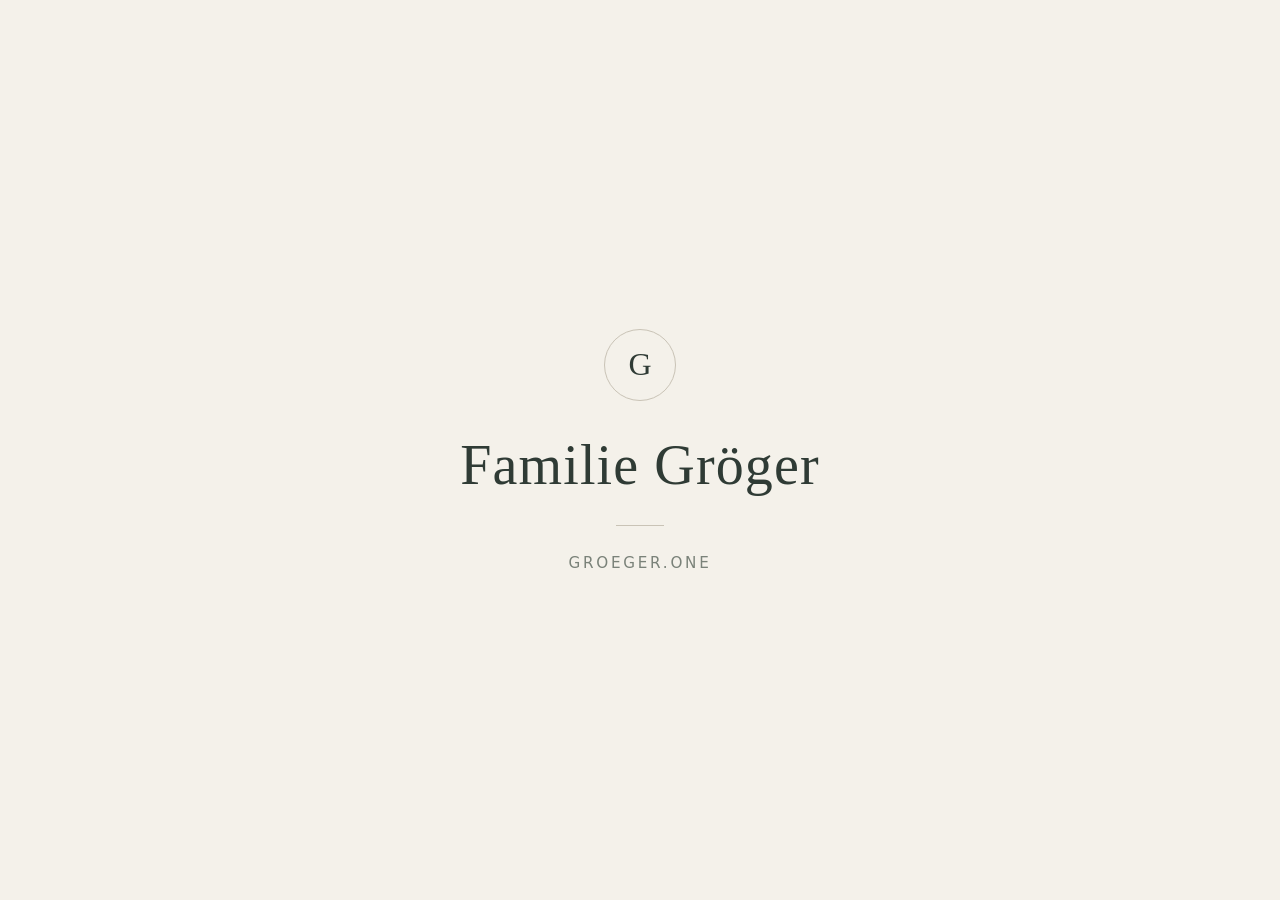
==== index.html @ cdf7211b "Startseite Familie Gröger Co-Authored-By: Claude Opus 5.5 <noreply@anthropic.com>" ====
<!DOCTYPE html>
<html lang="de">
<head>
  <meta charset="utf-8">
  <meta name="viewport" content="width=device-width, initial-scale=1">
  <meta name="robots" content="noindex, nofollow">
  <meta name="color-scheme" content="light dark">
  <title>Familie Gröger</title>
  <link rel="icon" href="data:image/svg+xml,%3Csvg xmlns='http://www.w3.org/2000/svg' viewBox='0 0 64 64'%3E%3Crect width='64' height='64' rx='14' fill='%232f3b35'/%3E%3Ctext x='32' y='44' font-family='Georgia,serif' font-size='36' text-anchor='middle' fill='%23f4f1ea'%3EG%3C/text%3E%3C/svg%3E">
  <style>
    :root {
      --bg: #f4f1ea;
      --fg: #2f3b35;
      --muted: #7a8279;
      --line: #c9c3b6;
    }
    @media (prefers-color-scheme: dark) {
      :root {
        --bg: #1b201d;
        --fg: #ece8df;
        --muted: #8f978e;
        --line: #3a423d;
      }
    }
    * { box-sizing: border-box; margin: 0; padding: 0; }
    html, body { height: 100%; }
    body {
      display: flex;
      align-items: center;
      justify-content: center;
      min-height: 100svh;
      padding: 2rem;
      background: var(--bg);
      color: var(--fg);
      font-family: Georgia, "Iowan Old Style", "Palatino Linotype", Palatino, serif;
      text-align: center;
    }
    main { max-width: 36rem; }
    .monogramm {
      display: inline-flex;
      align-items: center;
      justify-content: center;
      width: 4.5rem;
      height: 4.5rem;
      margin-bottom: 2rem;
      border: 1px solid var(--line);
      border-radius: 50%;
      font-size: 2rem;
      letter-spacing: 0;
    }
    h1 {
      font-weight: normal;
      font-size: clamp(2.25rem, 8vw, 3.5rem);
      letter-spacing: 0.02em;
    }
    .trenner {
      width: 3rem;
      height: 1px;
      margin: 1.75rem auto;
      background: var(--line);
    }
    p {
      color: var(--muted);
      font-size: 0.95rem;
      letter-spacing: 0.18em;
      text-transform: uppercase;
      font-family: -apple-system, BlinkMacSystemFont, "Segoe UI", system-ui, sans-serif;
    }
  </style>
</head>
<body>
  <main>
    <div class="monogramm" aria-hidden="true">G</div>
    <h1>Familie Gröger</h1>
    <div class="trenner" aria-hidden="true"></div>
    <p>groeger.one</p>
  </main>
</body>
</html>
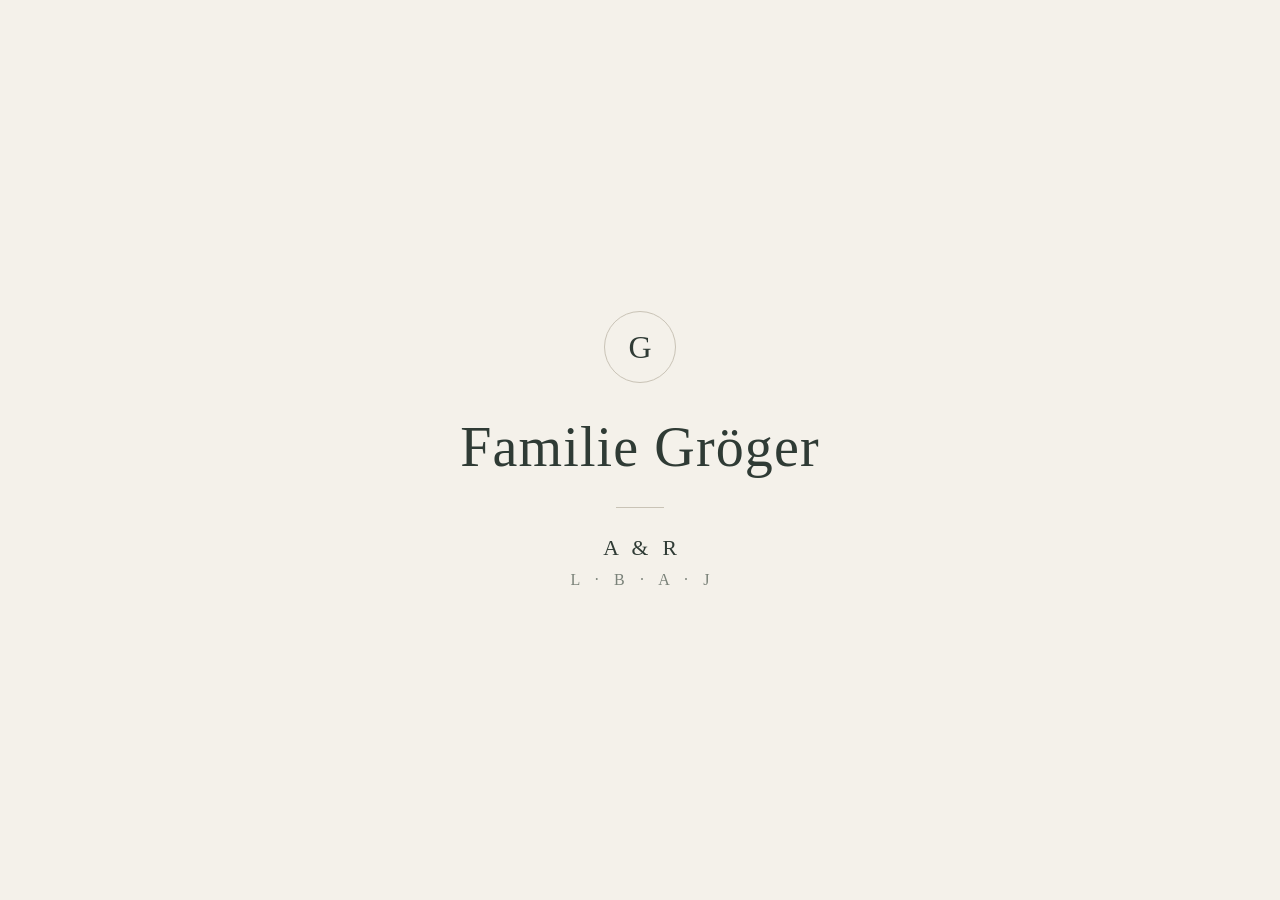
==== commit a2cc7fae: "Initialen der Familie auf der Startseite, Entwurfsseite entfernt Co-Authored-By: Claude Opus 5.5 <no" ====
--- a/index.html
+++ b/index.html
@@ -59,12 +59,17 @@
       margin: 1.75rem auto;
       background: var(--line);
     }
-    p {
+    .eltern {
+      font-size: 1.35rem;
+      letter-spacing: 0.2em;
+      padding-left: 0.2em;
+    }
+    .kinder {
+      margin-top: 0.6rem;
       color: var(--muted);
-      font-size: 0.95rem;
-      letter-spacing: 0.18em;
-      text-transform: uppercase;
-      font-family: -apple-system, BlinkMacSystemFont, "Segoe UI", system-ui, sans-serif;
+      font-size: 1rem;
+      letter-spacing: 0.35em;
+      padding-left: 0.35em;
     }
   </style>
 </head>
@@ -73,7 +78,8 @@
     <div class="monogramm" aria-hidden="true">G</div>
     <h1>Familie Gröger</h1>
     <div class="trenner" aria-hidden="true"></div>
-    <p>groeger.one</p>
+    <p class="eltern">A &amp; R</p>
+    <p class="kinder">L · B · A · J</p>
   </main>
 </body>
 </html>
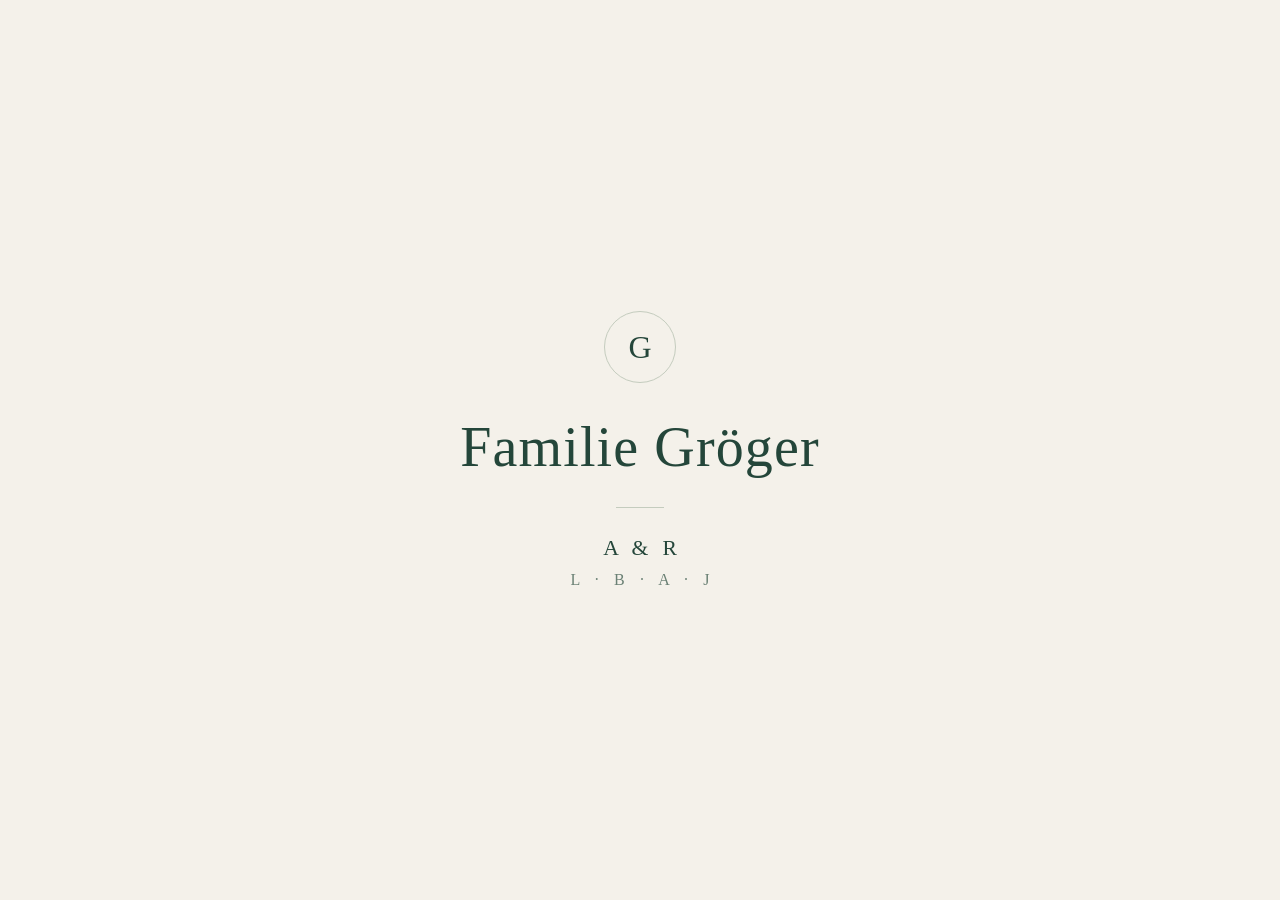
==== commit 477c2049: "Farben auf Waldgrün umgestellt (Schrift hell, Hintergrund dunkel) Co-Authored-By: Claude Opus 5.5 <n" ====
--- a/index.html
+++ b/index.html
@@ -6,20 +6,20 @@
   <meta name="robots" content="noindex, nofollow">
   <meta name="color-scheme" content="light dark">
   <title>Familie Gröger</title>
-  <link rel="icon" href="data:image/svg+xml,%3Csvg xmlns='http://www.w3.org/2000/svg' viewBox='0 0 64 64'%3E%3Crect width='64' height='64' rx='14' fill='%232f3b35'/%3E%3Ctext x='32' y='44' font-family='Georgia,serif' font-size='36' text-anchor='middle' fill='%23f4f1ea'%3EG%3C/text%3E%3C/svg%3E">
+  <link rel="icon" href="data:image/svg+xml,%3Csvg xmlns='http://www.w3.org/2000/svg' viewBox='0 0 64 64'%3E%3Crect width='64' height='64' rx='14' fill='%2324463a'/%3E%3Ctext x='32' y='44' font-family='Georgia,serif' font-size='36' text-anchor='middle' fill='%23f4f1ea'%3EG%3C/text%3E%3C/svg%3E">
   <style>
     :root {
       --bg: #f4f1ea;
-      --fg: #2f3b35;
-      --muted: #7a8279;
-      --line: #c9c3b6;
+      --fg: #24463a;
+      --muted: #6b8175;
+      --line: #c4ccbe;
     }
     @media (prefers-color-scheme: dark) {
       :root {
-        --bg: #1b201d;
-        --fg: #ece8df;
-        --muted: #8f978e;
-        --line: #3a423d;
+        --bg: #1d3328;
+        --fg: #eee9de;
+        --muted: #9fb3a6;
+        --line: #3d5749;
       }
     }
     * { box-sizing: border-box; margin: 0; padding: 0; }
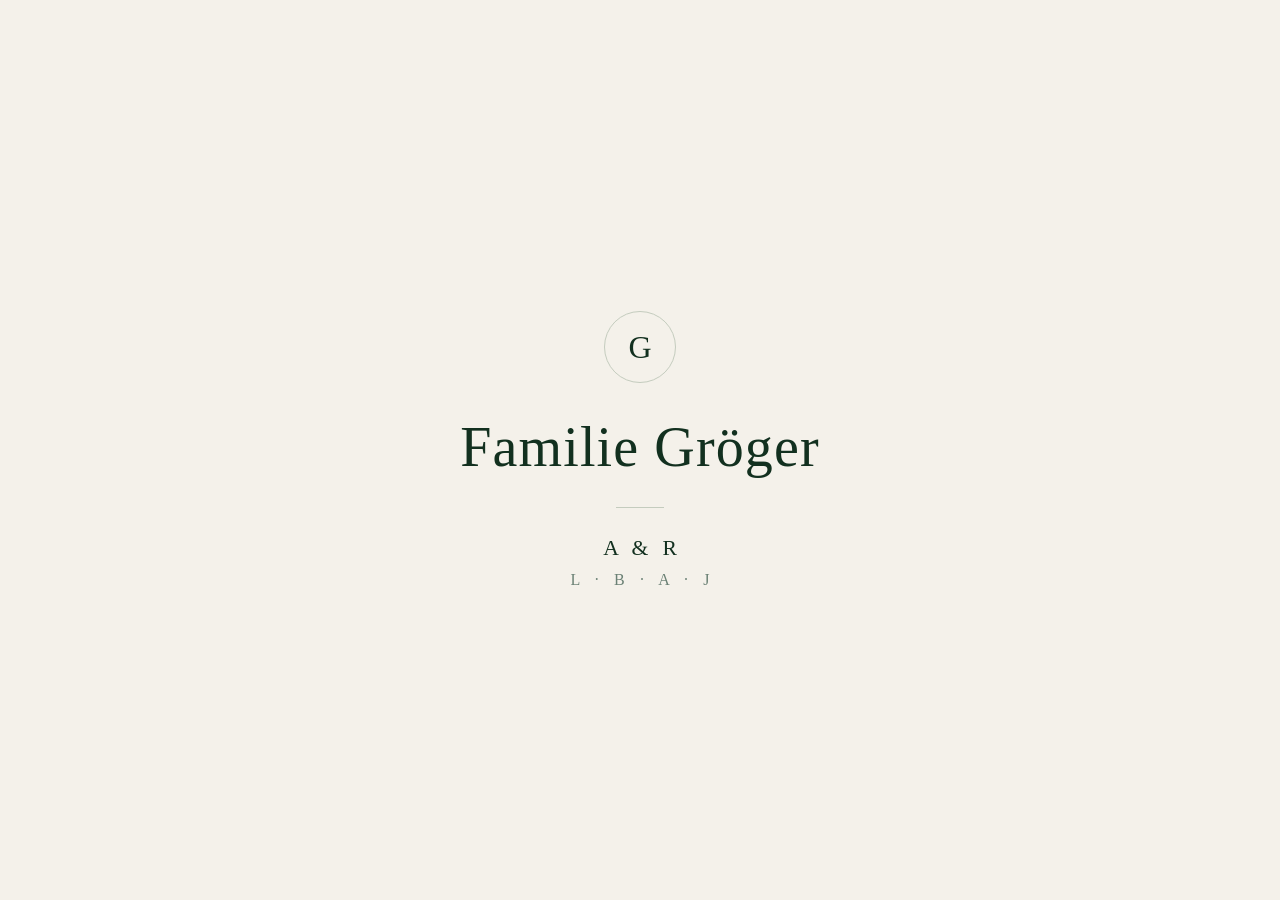
==== commit b0aaa18f: "Farben auf dunkles Tannengrün umgestellt (Schrift hell, Hintergrund dunkel) Co-Authored-By: Claude O" ====
--- a/index.html
+++ b/index.html
@@ -6,20 +6,20 @@
   <meta name="robots" content="noindex, nofollow">
   <meta name="color-scheme" content="light dark">
   <title>Familie Gröger</title>
-  <link rel="icon" href="data:image/svg+xml,%3Csvg xmlns='http://www.w3.org/2000/svg' viewBox='0 0 64 64'%3E%3Crect width='64' height='64' rx='14' fill='%2324463a'/%3E%3Ctext x='32' y='44' font-family='Georgia,serif' font-size='36' text-anchor='middle' fill='%23f4f1ea'%3EG%3C/text%3E%3C/svg%3E">
+  <link rel="icon" href="data:image/svg+xml,%3Csvg xmlns='http://www.w3.org/2000/svg' viewBox='0 0 64 64'%3E%3Crect width='64' height='64' rx='14' fill='%230b1a13'/%3E%3Ctext x='32' y='44' font-family='Georgia,serif' font-size='36' text-anchor='middle' fill='%23f4f1ea'%3EG%3C/text%3E%3C/svg%3E">
   <style>
     :root {
       --bg: #f4f1ea;
-      --fg: #24463a;
+      --fg: #12301f;
       --muted: #6b8175;
       --line: #c4ccbe;
     }
     @media (prefers-color-scheme: dark) {
       :root {
-        --bg: #1d3328;
+        --bg: #0b1a13;
         --fg: #eee9de;
         --muted: #9fb3a6;
-        --line: #3d5749;
+        --line: #26402f;
       }
     }
     * { box-sizing: border-box; margin: 0; padding: 0; }
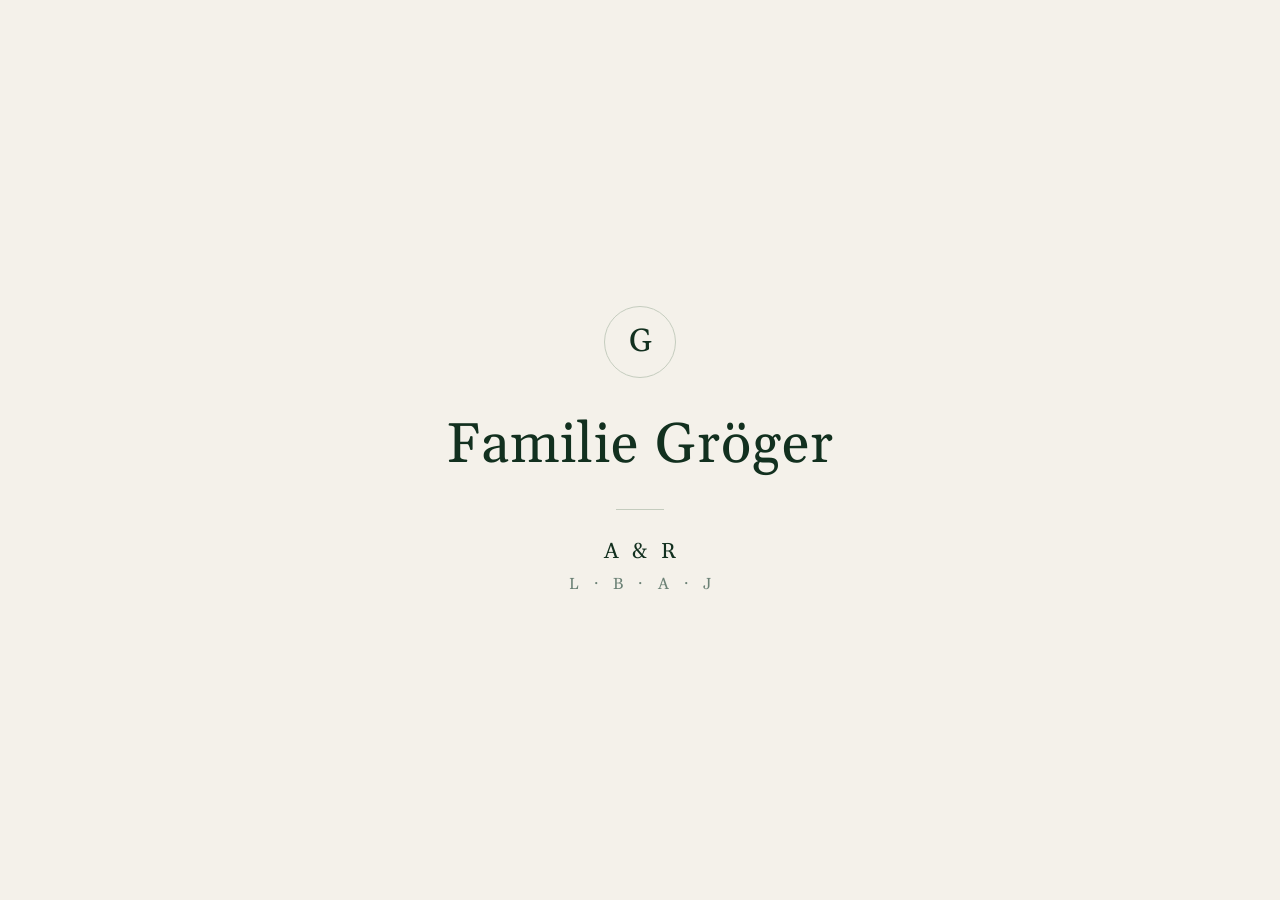
==== commit d6f80075: "Spielereien: Glühwürmchen fangen, Glühwürmchen/Blätter per Tipp, Initialen mischen - Dunkelmodus: Gl" ====
--- a/index.html
+++ b/index.html
@@ -5,81 +5,56 @@
   <meta name="viewport" content="width=device-width, initial-scale=1">
   <meta name="robots" content="noindex, nofollow">
   <meta name="color-scheme" content="light dark">
+  <meta name="theme-color" content="#f4f1ea">
   <title>Familie Gröger</title>
+  <script>
+    try {
+      var t = localStorage.getItem("theme");
+      if (t === "light" || t === "dark") document.documentElement.dataset.theme = t;
+    } catch (e) {}
+  </script>
+  <meta name="apple-mobile-web-app-title" content="Gröger">
+  <meta property="og:type" content="website">
+  <meta property="og:url" content="https://groeger.one/">
+  <meta property="og:title" content="Familie Gröger">
+  <meta property="og:site_name" content="groeger.one">
+  <meta property="og:image" content="https://groeger.one/vorschau.png">
+  <meta property="og:image:width" content="1200">
+  <meta property="og:image:height" content="630">
+  <meta property="og:image:alt" content="Monogramm G und der Schriftzug Familie Gröger auf dunklem Tannengrün">
+  <meta name="twitter:card" content="summary_large_image">
   <link rel="icon" href="data:image/svg+xml,%3Csvg xmlns='http://www.w3.org/2000/svg' viewBox='0 0 64 64'%3E%3Crect width='64' height='64' rx='14' fill='%230b1a13'/%3E%3Ctext x='32' y='44' font-family='Georgia,serif' font-size='36' text-anchor='middle' fill='%23f4f1ea'%3EG%3C/text%3E%3C/svg%3E">
-  <style>
-    :root {
-      --bg: #f4f1ea;
-      --fg: #12301f;
-      --muted: #6b8175;
-      --line: #c4ccbe;
-    }
-    @media (prefers-color-scheme: dark) {
-      :root {
-        --bg: #0b1a13;
-        --fg: #eee9de;
-        --muted: #9fb3a6;
-        --line: #26402f;
-      }
-    }
-    * { box-sizing: border-box; margin: 0; padding: 0; }
-    html, body { height: 100%; }
-    body {
-      display: flex;
-      align-items: center;
-      justify-content: center;
-      min-height: 100svh;
-      padding: 2rem;
-      background: var(--bg);
-      color: var(--fg);
-      font-family: Georgia, "Iowan Old Style", "Palatino Linotype", Palatino, serif;
-      text-align: center;
-    }
-    main { max-width: 36rem; }
-    .monogramm {
-      display: inline-flex;
-      align-items: center;
-      justify-content: center;
-      width: 4.5rem;
-      height: 4.5rem;
-      margin-bottom: 2rem;
-      border: 1px solid var(--line);
-      border-radius: 50%;
-      font-size: 2rem;
-      letter-spacing: 0;
-    }
-    h1 {
-      font-weight: normal;
-      font-size: clamp(2.25rem, 8vw, 3.5rem);
-      letter-spacing: 0.02em;
-    }
-    .trenner {
-      width: 3rem;
-      height: 1px;
-      margin: 1.75rem auto;
-      background: var(--line);
-    }
-    .eltern {
-      font-size: 1.35rem;
-      letter-spacing: 0.2em;
-      padding-left: 0.2em;
-    }
-    .kinder {
-      margin-top: 0.6rem;
-      color: var(--muted);
-      font-size: 1rem;
-      letter-spacing: 0.35em;
-      padding-left: 0.35em;
-    }
-  </style>
+  <link rel="apple-touch-icon" href="/apple-touch-icon.png">
+  <link rel="manifest" href="/manifest.webmanifest">
+  <link rel="preload" href="/fonts/gelasio-latin.woff2" as="font" type="font/woff2" crossorigin>
+  <link rel="stylesheet" href="/style.css">
+  <script src="/theme.js" defer></script>
 </head>
 <body>
+  <div class="gluehwuermchen" aria-hidden="true">
+    <i style="--x:69%;--y:81%;--d:15.0s;--v:-9.4s;--dx:22px;--dy:25px"></i>
+    <i style="--x:87%;--y:34%;--d:10.3s;--v:-6.1s;--dx:-12px;--dy:-28px"></i>
+    <i style="--x:69%;--y:48%;--d:10.0s;--v:-6.5s;--dx:-30px;--dy:36px"></i>
+    <i style="--x:62%;--y:67%;--d:13.6s;--v:-7.4s;--dx:-15px;--dy:39px"></i>
+    <i style="--x:13%;--y:77%;--d:9.4s;--v:-0.4s;--dx:-5px;--dy:36px"></i>
+    <i style="--x:15%;--y:69%;--d:11.3s;--v:-7.1s;--dx:-10px;--dy:26px"></i>
+    <i style="--x:41%;--y:47%;--d:12.5s;--v:-7.9s;--dx:23px;--dy:-5px"></i>
+    <i style="--x:64%;--y:80%;--d:16.0s;--v:-10.1s;--dx:-3px;--dy:0px"></i>
+    <i style="--x:41%;--y:75%;--d:11.0s;--v:-0.8s;--dx:-22px;--dy:11px"></i>
+    <i style="--x:25%;--y:47%;--d:11.7s;--v:-11.5s;--dx:-35px;--dy:-13px"></i>
+    <i style="--x:38%;--y:16%;--d:12.3s;--v:-11.8s;--dx:15px;--dy:13px"></i>
+    <i style="--x:21%;--y:82%;--d:13.4s;--v:-9.3s;--dx:-1px;--dy:3px"></i>
+  </div>
   <main>
-    <div class="monogramm" aria-hidden="true">G</div>
-    <h1>Familie Gröger</h1>
-    <div class="trenner" aria-hidden="true"></div>
-    <p class="eltern">A &amp; R</p>
-    <p class="kinder">L · B · A · J</p>
+    <button class="monogramm" type="button" title="Hell / Dunkel" aria-label="Hell- oder Dunkelmodus umschalten"><svg viewBox="0 0 72 72" aria-hidden="true"><circle cx="36" cy="36" r="35.5"/></svg><span class="einblenden">G</span></button>
+    <h1 class="einblenden">Familie Gröger</h1>
+    <div class="trenner einblenden" aria-hidden="true"></div>
+    <div class="initialen" role="group" aria-label="A und R, L, B, A, J">
+      <p class="zeile eltern einblenden" aria-hidden="true"><span class="b">A</span> &amp; <span class="b">R</span></p>
+      <p class="zeile kinder einblenden" aria-hidden="true"><span class="b">L</span> · <span class="b">B</span> · <span class="b">A</span> · <span class="b">J</span></p>
+    </div>
+    <p class="gutenacht" aria-live="polite"></p>
   </main>
+  <div class="blaetter" aria-hidden="true"></div>
 </body>
 </html>
--- a/style.css
+++ b/style.css
@@ -0,0 +1,255 @@
+@font-face {
+  font-family: "Gelasio";
+  font-style: normal;
+  font-weight: 400;
+  font-display: swap;
+  src: url("/fonts/gelasio-latin.woff2") format("woff2");
+}
+
+:root {
+  color-scheme: light;
+  --bg: #f4f1ea;
+  --fg: #12301f;
+  --muted: #6b8175;
+  --line: #c4ccbe;
+  --glow: 0;
+}
+:root[data-theme="dark"] {
+  color-scheme: dark;
+  --bg: #0b1a13;
+  --fg: #eee9de;
+  --muted: #9fb3a6;
+  --line: #26402f;
+  --glow: 1;
+}
+@media (prefers-color-scheme: dark) {
+  :root:not([data-theme="light"]) {
+    color-scheme: dark;
+    --bg: #0b1a13;
+    --fg: #eee9de;
+    --muted: #9fb3a6;
+    --line: #26402f;
+    --glow: 1;
+  }
+}
+
+* { box-sizing: border-box; margin: 0; padding: 0; }
+html, body { height: 100%; }
+body {
+  display: flex;
+  align-items: center;
+  justify-content: center;
+  min-height: 100svh;
+  padding: 2rem;
+  overflow: hidden;
+  background: var(--bg);
+  color: var(--fg);
+  font-family: "Gelasio", Georgia, "Iowan Old Style", "Palatino Linotype", Palatino, serif;
+  text-align: center;
+  transition: background-color 0.3s, color 0.3s;
+  touch-action: manipulation;
+  -webkit-user-select: none;
+  user-select: none;
+}
+main { position: relative; z-index: 1; max-width: 36rem; }
+
+/* Monogramm: Kreis zeichnet sich beim Laden einmal */
+.monogramm {
+  position: relative;
+  display: inline-flex;
+  align-items: center;
+  justify-content: center;
+  width: 4.5rem;
+  height: 4.5rem;
+  margin-bottom: 2rem;
+  border: 0;
+  background: none;
+  color: inherit;
+  font: inherit;
+  font-size: 2rem;
+  text-decoration: none;
+  cursor: pointer;
+  -webkit-tap-highlight-color: transparent;
+}
+.monogramm svg {
+  position: absolute;
+  inset: 0;
+  width: 100%;
+  height: 100%;
+  overflow: visible;
+  transform: rotate(-90deg);
+}
+.monogramm circle {
+  fill: none;
+  stroke: var(--line);
+  stroke-width: 1;
+  vector-effect: non-scaling-stroke;
+  stroke-dasharray: 226;
+  stroke-dashoffset: 0;
+  animation: kreis 1.2s ease-in-out both;
+  transition: stroke 0.3s;
+}
+.monogramm:focus { outline: none; }
+.monogramm:focus-visible circle { stroke: var(--muted); }
+@media (hover: hover) {
+  .monogramm:hover circle { stroke: var(--muted); }
+}
+.einblenden { animation: einblenden 0.8s ease-out both; }
+.monogramm span { animation-delay: 0.3s; }
+h1.einblenden { animation-delay: 0.7s; }
+.trenner.einblenden { animation-delay: 0.9s; }
+.zeile.einblenden { animation-delay: 1.05s; }
+.zeile.einblenden + .zeile.einblenden { animation-delay: 1.2s; }
+
+@keyframes kreis {
+  from { stroke-dashoffset: 226; }
+  to { stroke-dashoffset: 0; }
+}
+@keyframes einblenden {
+  from { opacity: 0; transform: translateY(4px); }
+  to { opacity: 1; transform: none; }
+}
+
+h1 {
+  font-weight: normal;
+  font-size: clamp(2.25rem, 8vw, 3.5rem);
+  letter-spacing: 0.02em;
+}
+.trenner {
+  width: 3rem;
+  height: 1px;
+  margin: 1.75rem auto;
+  background: var(--line);
+}
+.eltern {
+  font-size: 1.35rem;
+  letter-spacing: 0.2em;
+  padding-left: 0.2em;
+}
+.kinder {
+  margin-top: 0.6rem;
+  color: var(--muted);
+  font-size: 1rem;
+  letter-spacing: 0.35em;
+  padding-left: 0.35em;
+}
+.fehlercode {
+  font-size: clamp(4.5rem, 24vw, 7.5rem);
+  line-height: 1;
+  font-variant-numeric: lining-nums;
+  font-feature-settings: "lnum" 1;
+  letter-spacing: 0.06em;
+  padding-left: 0.06em;
+}
+.hinweis {
+  color: var(--muted);
+  font-size: 1.05rem;
+}
+
+/* Initialen: Tippen mischt die Reihenfolge (nur bis zum Neuladen) */
+.initialen { cursor: pointer; -webkit-tap-highlight-color: transparent; }
+.initialen .b { display: inline-block; }
+.gutenacht {
+  position: absolute;
+  top: 100%;
+  left: 0;
+  right: 0;
+  margin-top: 1.75rem;
+  color: var(--muted);
+  font-size: 1rem;
+  opacity: 0;
+  transition: opacity 0.8s;
+}
+.gutenacht.sichtbar { opacity: 1; }
+
+/* Glühwürmchen, nur im Dunkelmodus sichtbar und fangbar */
+.gluehwuermchen {
+  position: fixed;
+  inset: 0;
+  pointer-events: none;
+  opacity: var(--glow);
+  transition: opacity 0.6s;
+}
+.gluehwuermchen i {
+  position: absolute;
+  left: var(--x);
+  top: var(--y);
+  width: 4px;
+  height: 4px;
+  margin: -2px 0 0 -2px;
+  animation: schweben var(--d) ease-in-out var(--v) infinite alternate;
+}
+.gluehwuermchen i::after {
+  content: "";
+  position: absolute;
+  left: 50%;
+  top: 50%;
+  width: 3px;
+  height: 3px;
+  margin: -1.5px 0 0 -1.5px;
+  border-radius: 50%;
+  background: #e4f2a8;
+  box-shadow: 0 0 6px 2px rgba(214, 236, 140, 0.45);
+  opacity: 0;
+  animation: leuchten calc(var(--d) / 2.5) ease-in-out var(--v) infinite;
+}
+.gluehwuermchen i.neu::after {
+  animation:
+    auftauchen 1.2s ease-out,
+    leuchten calc(var(--d) / 2.5) ease-in-out 1.2s infinite;
+}
+.gluehwuermchen i.gefangen::after { animation: fangen 0.7s ease-out forwards; }
+
+@keyframes schweben {
+  from { transform: translate(0, 0); }
+  to { transform: translate(var(--dx), var(--dy)); }
+}
+@keyframes leuchten {
+  0%, 100% { opacity: 0; }
+  50% { opacity: 0.55; }
+}
+@keyframes auftauchen {
+  0% { opacity: 0; transform: scale(0.3); }
+  25% { opacity: 1; transform: scale(2.2); }
+  100% { opacity: 0.55; transform: scale(1); }
+}
+@keyframes fangen {
+  0% { opacity: 1; transform: scale(1); }
+  30% { opacity: 1; transform: scale(3.5); }
+  100% { opacity: 0; transform: scale(0.2); }
+}
+
+/* Blätter, die im Hellmodus nach einem Tipp zu Boden segeln */
+.blaetter {
+  position: fixed;
+  inset: 0;
+  pointer-events: none;
+  overflow: hidden;
+}
+.blatt {
+  position: absolute;
+  animation: fallen var(--f) cubic-bezier(0.35, 0, 0.65, 1) forwards;
+}
+.blatt svg {
+  display: block;
+  width: var(--g);
+  height: var(--g);
+  fill: var(--c);
+  animation: pendeln calc(var(--f) / 3) ease-in-out infinite alternate;
+}
+@keyframes fallen {
+  0% { opacity: 0; transform: translateY(0); }
+  8% { opacity: 1; }
+  85% { opacity: 1; }
+  100% { opacity: 0; transform: translateY(var(--h)); }
+}
+@keyframes pendeln {
+  from { transform: translateX(-14px) rotate(var(--r1)); }
+  to { transform: translateX(14px) rotate(var(--r2)); }
+}
+
+@media (prefers-reduced-motion: reduce) {
+  .monogramm circle, .einblenden { animation: none; }
+  .gluehwuermchen, .blaetter { display: none; }
+  body, .monogramm circle { transition: none; }
+}
